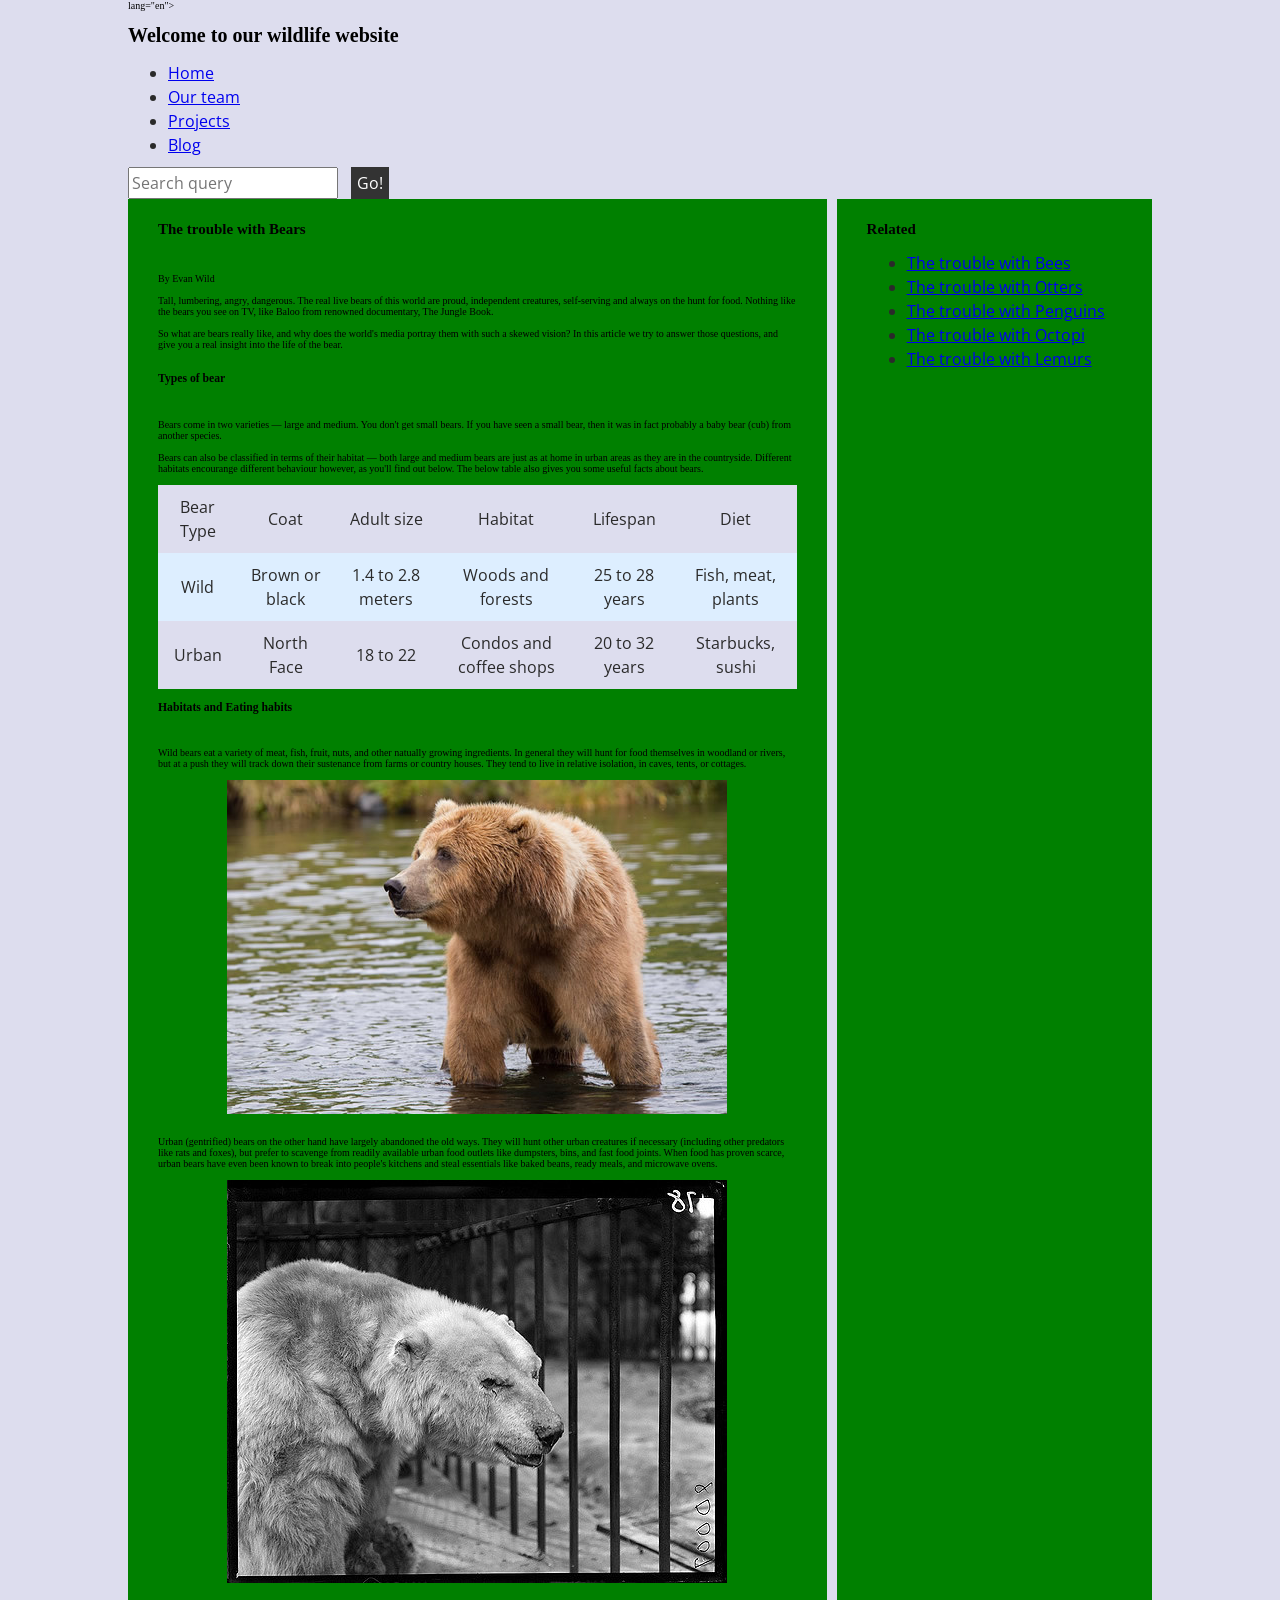
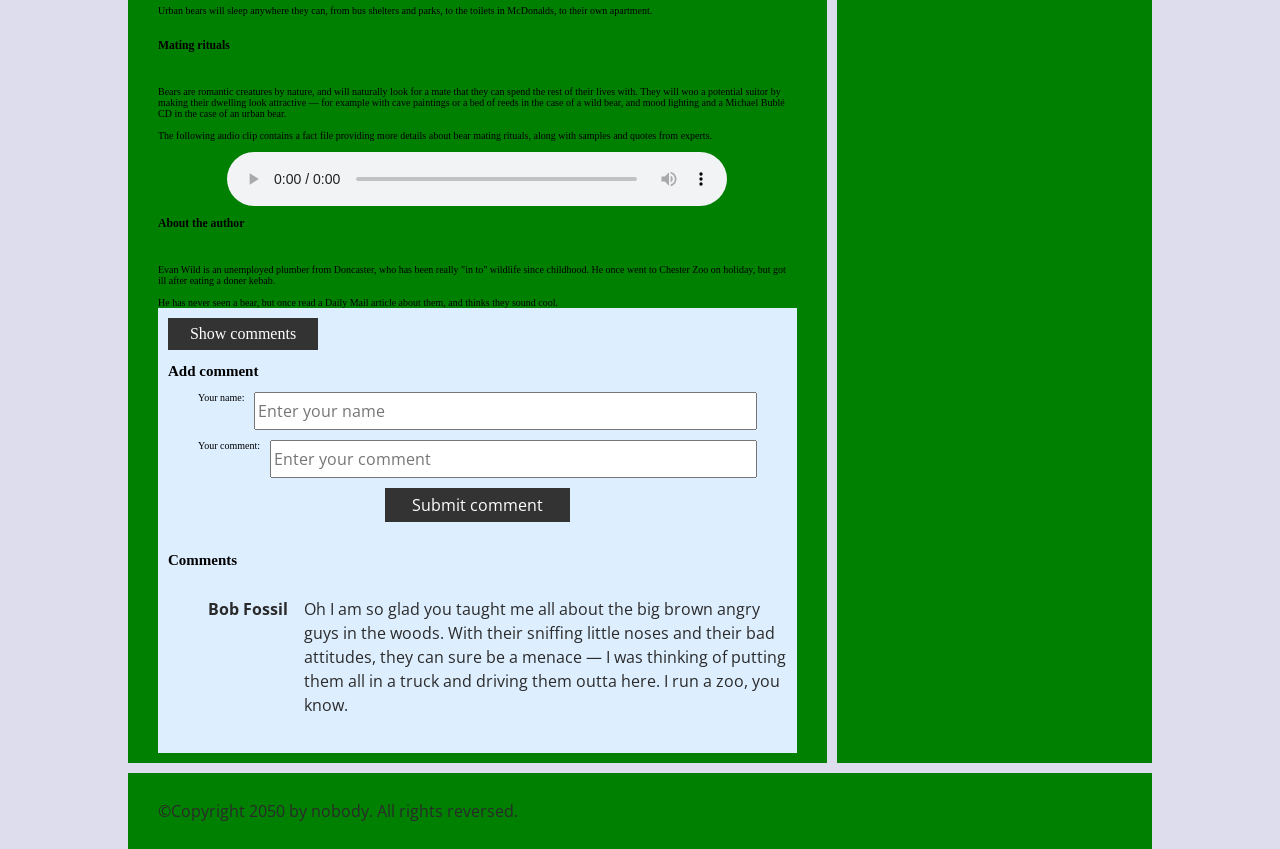
==== lab5/index.html @ 007a6f77 "Added alt text to all images for accessibility" ====
<!-- 
Name: Anjy Alassaf
File: index.html 
Date: April 20,2026 
Description: Accessibility troubleshooting page 
-->

<!DOCTYPE html>
<html> lang="en">
  <head>
    <meta charset="utf-8">

    <title>Accessibility assessment</title>
    <link href="https://fonts.googleapis.com/css?family=Open+Sans+Condensed:300|Sonsie+One" rel="stylesheet" type="text/css">
    <link rel="stylesheet" href="style.css">

    <!-- the below three lines are a fix to get HTML5 semantic elements working in old versions of Internet Explorer-->
    <!--[if lt IE 9]>
      <script src="http://html5shiv.googlecode.com/svn/trunk/html5.js"></script>
    <![endif]-->
  </head>

  <body>
    <div class="header">
      <h1>Welcome to our wildlife website</h1>
    </div>

    <nav>
      <ul>
        <li><a href="#">Home</a></li>
        <li><a href="#">Our team</a></li>
        <li><a href="#">Projects</a></li>
        <li><a href="#">Blog</a></li>
      </ul>

      <form class="search">
        <label for="search" class="visually-hidden">Search</label>
        <input type="search" id="search" name="q" placeholder="Search query">
        <input type="submit" value="Go!">
      </form>
    </nav>

    <main>
      <article>
        <h2>The trouble with Bears</h2>
        <br><br>
        By Evan Wild
        <br><br>
        Tall, lumbering, angry, dangerous. The real live bears of this world are proud, independent creatures, self-serving and always on the hunt for food. Nothing like the bears you see on TV, like Baloo from renowned documentary, The Jungle Book.
        <br><br>
        So what are bears really like, and why does the world's media portray them with such a skewed vision? In this article we try to answer those questions, and give you a real insight into the life of the bear.
        <br><br>
        <h3>Types of bear</h3>
        <br><br>
        Bears come in two varieties — large and medium. You don't get small bears. If you have seen a small bear, then it was in fact probably a baby bear (cub) from another species.
        <br><br>
        Bears can also be classified in terms of their habitat — both large and medium bears are just as at home in urban areas as they are in the countryside. Different habitats encourange different behaviour however, as you'll find out below. The below table also gives you some useful facts about bears.
        <br><br>
        <table>
          <thead>
            <tr>
              <td>Bear Type</td>
              <td>Coat</td>
              <td>Adult size</td>
              <td>Habitat</td>
              <td>Lifespan</td>
              <td>Diet</td>
            </tr>
          </thead>
          <tbody>
            <tr>
              <td>Wild</td>
              <td>Brown or black</td>
              <td>1.4 to 2.8 meters</td>
              <td>Woods and forests</td>
              <td>25 to 28 years</td>
              <td>Fish, meat, plants</td>
            </tr>
            <tr>
              <td>Urban</td>
              <td>North Face</td>
              <td>18 to 22</td>
              <td>Condos and coffee shops</td>
              <td>20 to 32 years</td>
              <td>Starbucks, sushi</td>
            </tr>
          </tbody>
        </table>

        <h3>Habitats and Eating habits</h3>
        <br><br>
        Wild bears eat a variety of meat, fish, fruit, nuts, and other natually growing ingredients. In general they will hunt for food themselves in woodland or rivers, but at a push they will track down their sustenance from farms or country houses. They tend to live in relative isolation, in caves, tents, or cottages.
        <br><br>
        <img src="./images-audios/wild-bear.jpg" alt="Wild bear in forest">
        <br><br>
        Urban (gentrified) bears on the other hand have largely abandoned the old ways. They will hunt other urban creatures if necessary (including other predators like rats and foxes), but prefer to scavenge from readily available urban food outlets like dumpsters, bins, and fast food joints. When food has proven scarce, urban bears have even been known to break into people's kitchens and steal essentials like baked beans, ready meals, and microwave ovens.
        <br><br>
        <img src="./images-audios/urban-bear.jpg" alt="Urban bear in city environment">
        <br><br>
        Urban bears will sleep anywhere they can, from bus shelters and parks, to the toilets in McDonalds, to their own apartment.
        <br><br>
        <h3>Mating rituals</h3>
        <br><br>
        Bears are romantic creatures by nature, and will naturally look for a mate that they can spend the rest of their lives with. They will woo a potential suitor by making their dwelling look attractive — for example with cave paintings or a bed of reeds in the case of a wild bear, and mood lighting and a Michael Bublé CD in the case of an urban bear.
        <br><br>
        The following audio clip contains a fact file providing more details about bear mating rituals, along with samples and quotes from experts.
        <br><br>
        <audio controls>
          <source src="media/bear.mp3" type="audio/mp3">
          <source src="media/bear.ogg" type="audio/ogg">
          <p>It looks like your browser doesn't support HTML5 audio players.</p>
        </audio>

        <aside>

          <h3>About the author</h3>
        <br><br>
          Evan Wild is an unemployed plumber from Doncaster, who has been really "in to" wildlife since childhood. He once went to Chester Zoo on holiday, but got ill after eating a doner kebab.
        <br><br>
          He has never seen a bear, but once read a Daily Mail article about them, and thinks they sound cool.

        </aside>
        <section class="comments">
          <div class="show-hide">Show comments</div>

          <div class="comment-wrapper">

            <h2>Add comment</h2>

            <form class="comment-form">
              <div class="flex-pair">
                Your name:
                <input type="text" name="name" id="name" placeholder="Enter your name">
              </div>
              <div class="flex-pair">
                Your comment:
                <input type="text" name="comment" id="comment" placeholder="Enter your comment">
              </div>
              <div>
                <input type="submit" value="Submit comment">
              </div>
            </form>

            <h2>Comments</h2>

            <ul class="comment-container">

              <li>

                <p>Bob Fossil</p>

                <p>Oh I am so glad you taught me all about the big brown angry guys in the woods. With their sniffing little noses and their bad attitudes, they can sure be a menace — I was thinking of putting them all in a truck and driving them outta here. I run a zoo, you know.</p>

              </li>

            </ul>

          </div>
        </section>
      </article>

      <div class="secondary">
        <h2>Related</h2>

        <ul>
          <li><a href="#">The trouble with Bees</a></li>
          <li><a href="#">The trouble with Otters</a></li>
          <li><a href="#">The trouble with Penguins</a></li>
          <li><a href="#">The trouble with Octopi</a></li>
          <li><a href="#">The trouble with Lemurs</a></li>
        </ul>
      </div>
    </main>

    <footer>
      <p>©Copyright 2050 by nobody. All rights reversed.</p>
    </footer>

    <script src="main.js"></script>

  </body>
</html>
---- lab5/style.css ----
/* || General setup */

html, body {
  margin: 0;
  padding: 0;
}

html {
  font-size: 10px;
  background-color: #dde;
}

body {
  width: 80%;
  min-width: 1024px;
  margin: 0 auto;
}

/* || typography */

font[size="7"], font[size="6"], font[size="5"] {
  font-family: 'Sonsie One', cursive;
  color: #2a2a2a;
}

p, input, li, table, label {
  font-family: 'Open Sans Condensed', sans-serif;
  color: #2a2a2a;
}

font[size="7"] {
  font-size: 4rem;
  text-align: center;
  color: white;
  text-shadow: 2px 2px 10px black;
}

font[size="6"] {
  font-size: 3rem;
  text-align: center;
}

font[size="5"] {
  font-size: 2.2rem;
}

p, li, table {
  font-size: 1.6rem;
  line-height: 1.5;
}

/* || header layout */

div[class="nav"], article, footer, .secondary {
  background-color: green;
}

article, footer, .secondary {
  padding: 10px 30px;
}

article {
  margin-right: 10px;
}

div[class="nav"] {
  height: 50px;
  background-color: ff80ff;
  display: flex;
  padding: 1% 0;
  margin-bottom: 10px;
}

div[class="nav"] ul {
  padding: 0;
  list-style-type: none;
  flex: 2;
  display: flex;
}

div[class="nav"] li {
  display: inline;
  text-align: center;
  flex: 1;
}

div[class="nav"] a {
  display: inline-block;
  font-size: 2rem;
  text-transform: uppercase;
  text-decoration: none;
  color: black;
}

div[class="nav"] .search {
  flex: 1;
  display: flex;
  align-items: center;
  height: 100%;
  padding: 0 2em;
}

.search input {
  font-size: 1.6rem;
  height: 32px;
}

.search input[type="search"] {
  flex: 3;
}

.search input[type="submit"] {
  flex: 1;
  margin-left: 1rem;
  background: #333;
  border: 0;
  color: white;
}

/* || main layout */

main {
  display: flex;
}

article {
  flex: 5;
}

.secondary {
  flex: 2;
}

footer {
  margin-top: 10px;
}

/* Table styling */

table {
  width: 100%;
  background-color: #dde;
  border-collapse: collapse;
}

th, td {
  padding: 10px;
}

td {
  text-align: center;
}

th[scope="col"] {
  border-bottom: 1px solid black;
}

tbody tr:nth-child(odd) {
  background-color: #def;
}

/* styling content images and audio */

img, audio {
  display: block;
  margin: 0 auto;
}

audio {
  width: 500px;
}

/* Comments styling */

.comments {
  background-color: #def;
  padding: 10px;
}

.show-hide {
  cursor: pointer;
}

.comments font[size="6"] {
  font-size: 2rem;
}

.comments font[size="6"]:nth-of-type(2) {
  margin-bottom: 0;
}

.comment-form {
  margin-bottom: 3rem;
}

.comment-form .flex-pair {
  display: flex;
  padding: 0 3rem 1rem;
}

.comment-form label {
  align-self: center;
  flex: 2;
  text-align: right;
}

.comment-form input {
  margin-left: 1rem;
  flex: 6;
}

.show-hide {
  text-align: center;
  width: 150px;
}

.comment-form input, .comment-form label, .show-hide {
  font-size: 1.6rem;
  line-height: 32px;
}

.comment-form input[type="submit"], .show-hide {
  background: #333;
  border: 0;
  color: white;
}

.comment-form input[type="submit"] {
  width: 30%;
  display: block;
  margin: 0 auto;
}

.comment-container {
  margin-top: 0;
}

.comment-container li {
  list-style-type: none;
  display: flex;
}

.comment-container li p:nth-child(1) {
  flex: 1;
  font-weight: bold;
}

.comment-container li p:nth-child(2) {
  flex: 5;
}

.visually-hidden {
  position: absolute;
  left: -9999px;
}
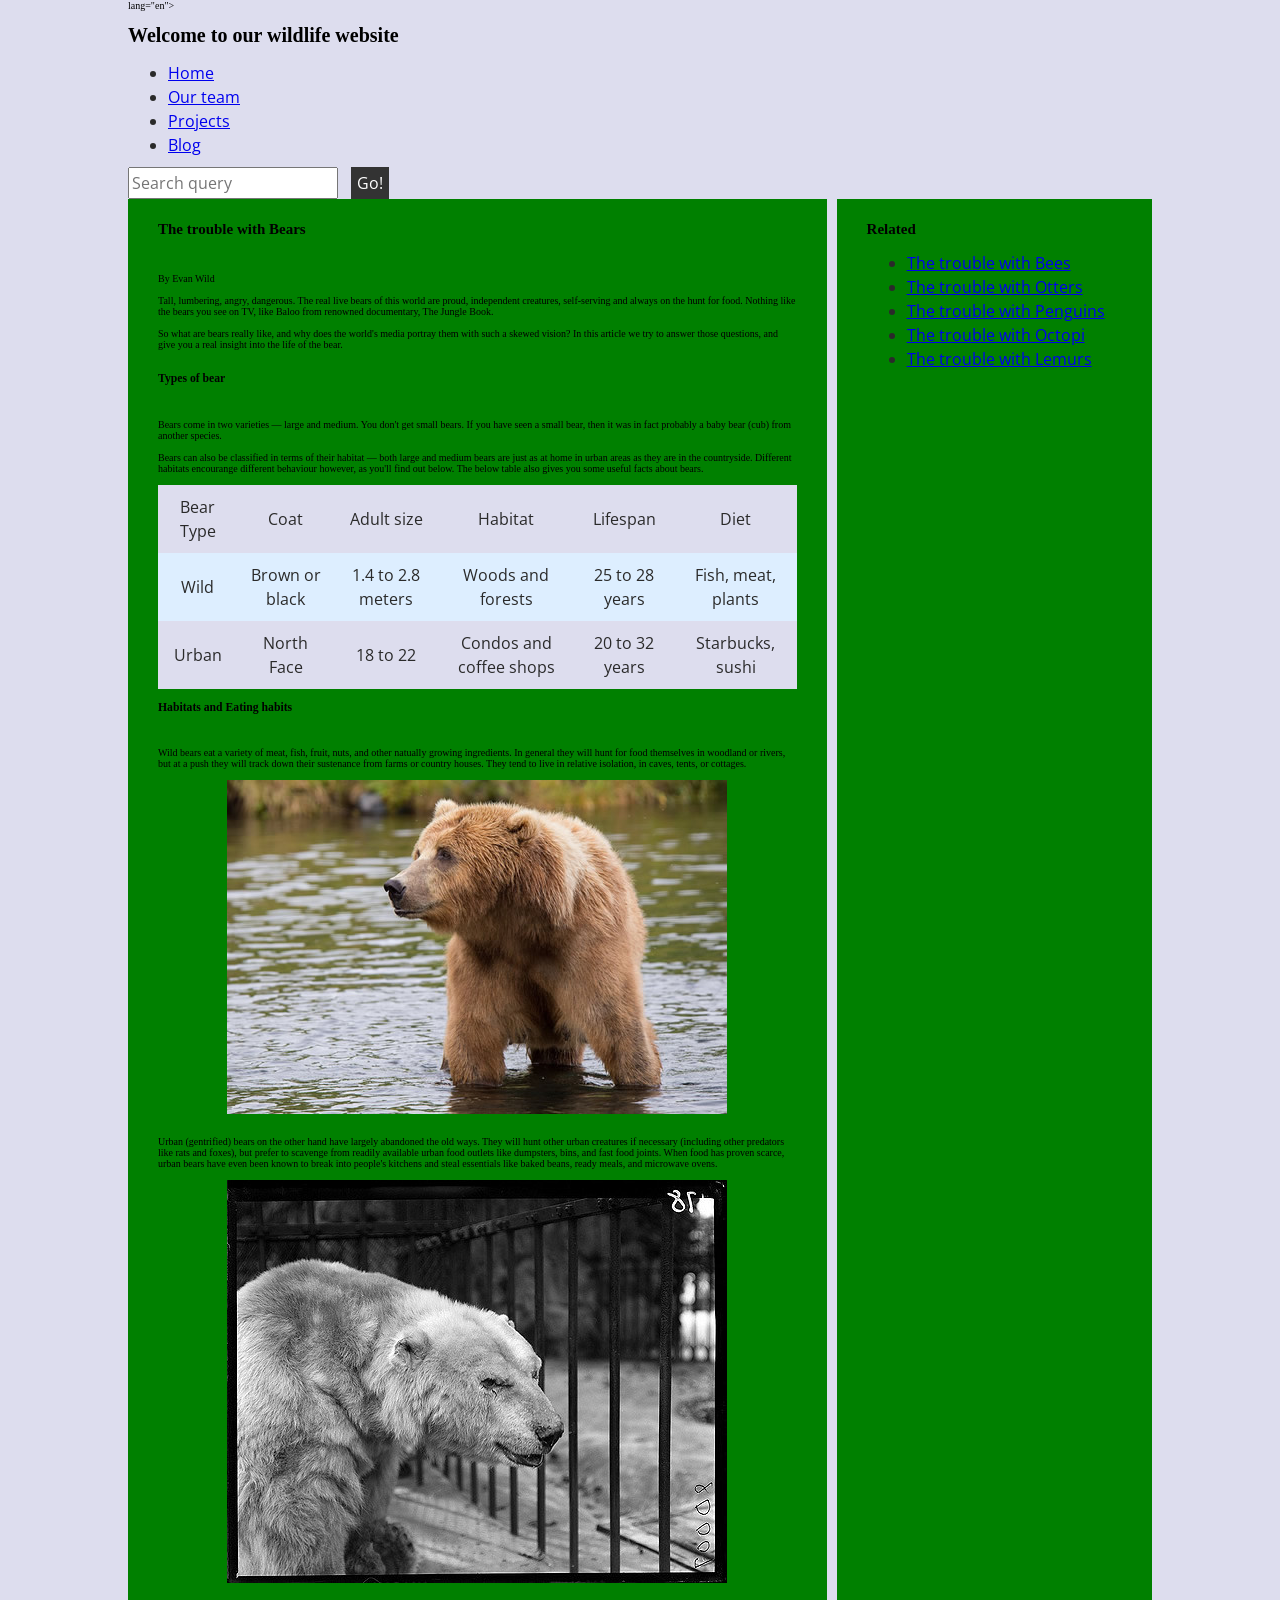
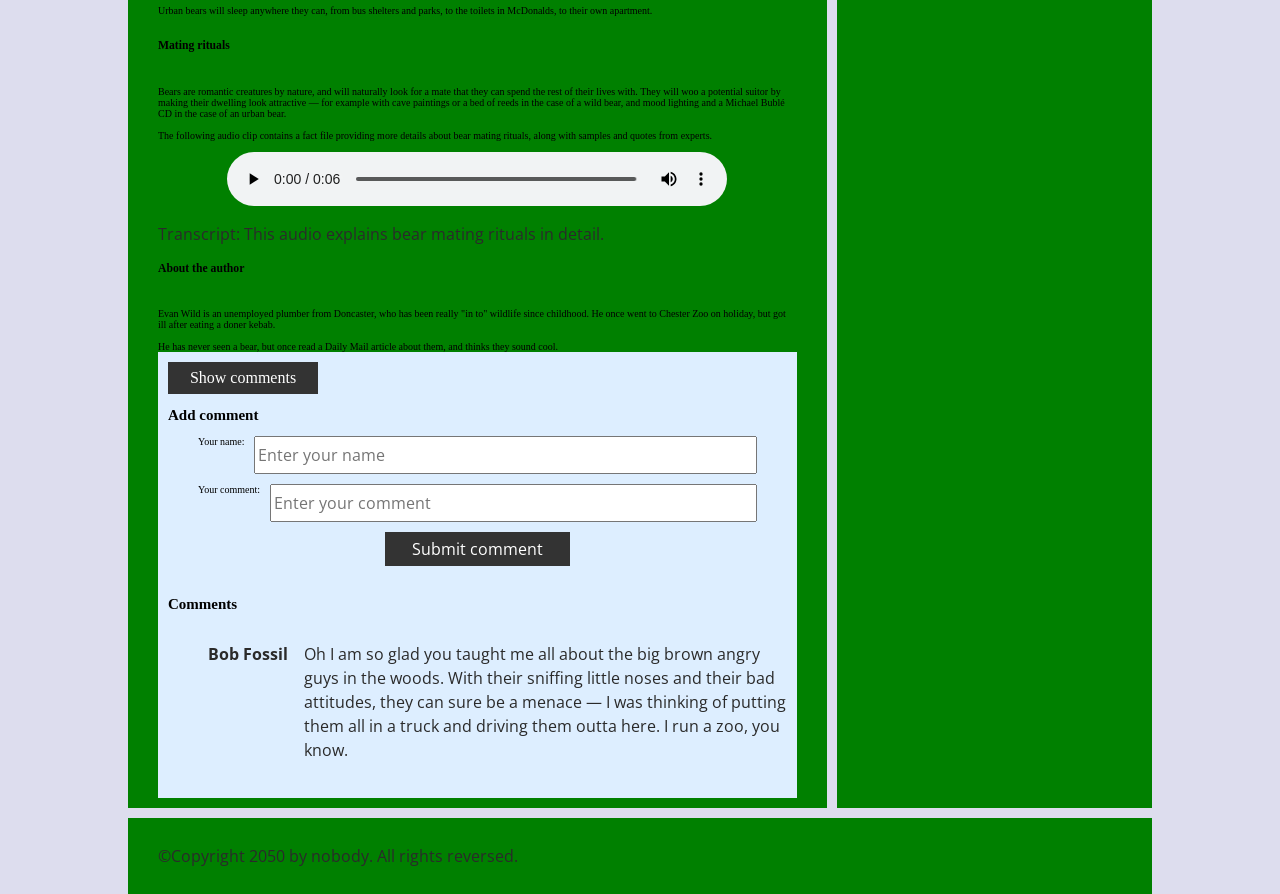
==== commit 620eb82d: "Improved audio accessibility with transcript and fallback link" ====
--- a/lab5/index.html
+++ b/lab5/index.html
@@ -106,10 +106,17 @@
         The following audio clip contains a fact file providing more details about bear mating rituals, along with samples and quotes from experts.
         <br><br>
         <audio controls>
-          <source src="media/bear.mp3" type="audio/mp3">
-          <source src="media/bear.ogg" type="audio/ogg">
-          <p>It looks like your browser doesn't support HTML5 audio players.</p>
+          <source src="./images-audios/bear.mp3" type="audio/mp3">
+          <source src="./images-audios/bear.ogg" type="audio/ogg">
+
+          <p>
+            Your browser does not support audio playback.  
+            <a href="./images-audios/bear.mp3">Download the audio file</a>
+        </p>
         </audio>
+        <p>
+          Transcript: This audio explains bear mating rituals in detail.
+        </p>
 
         <aside>
 
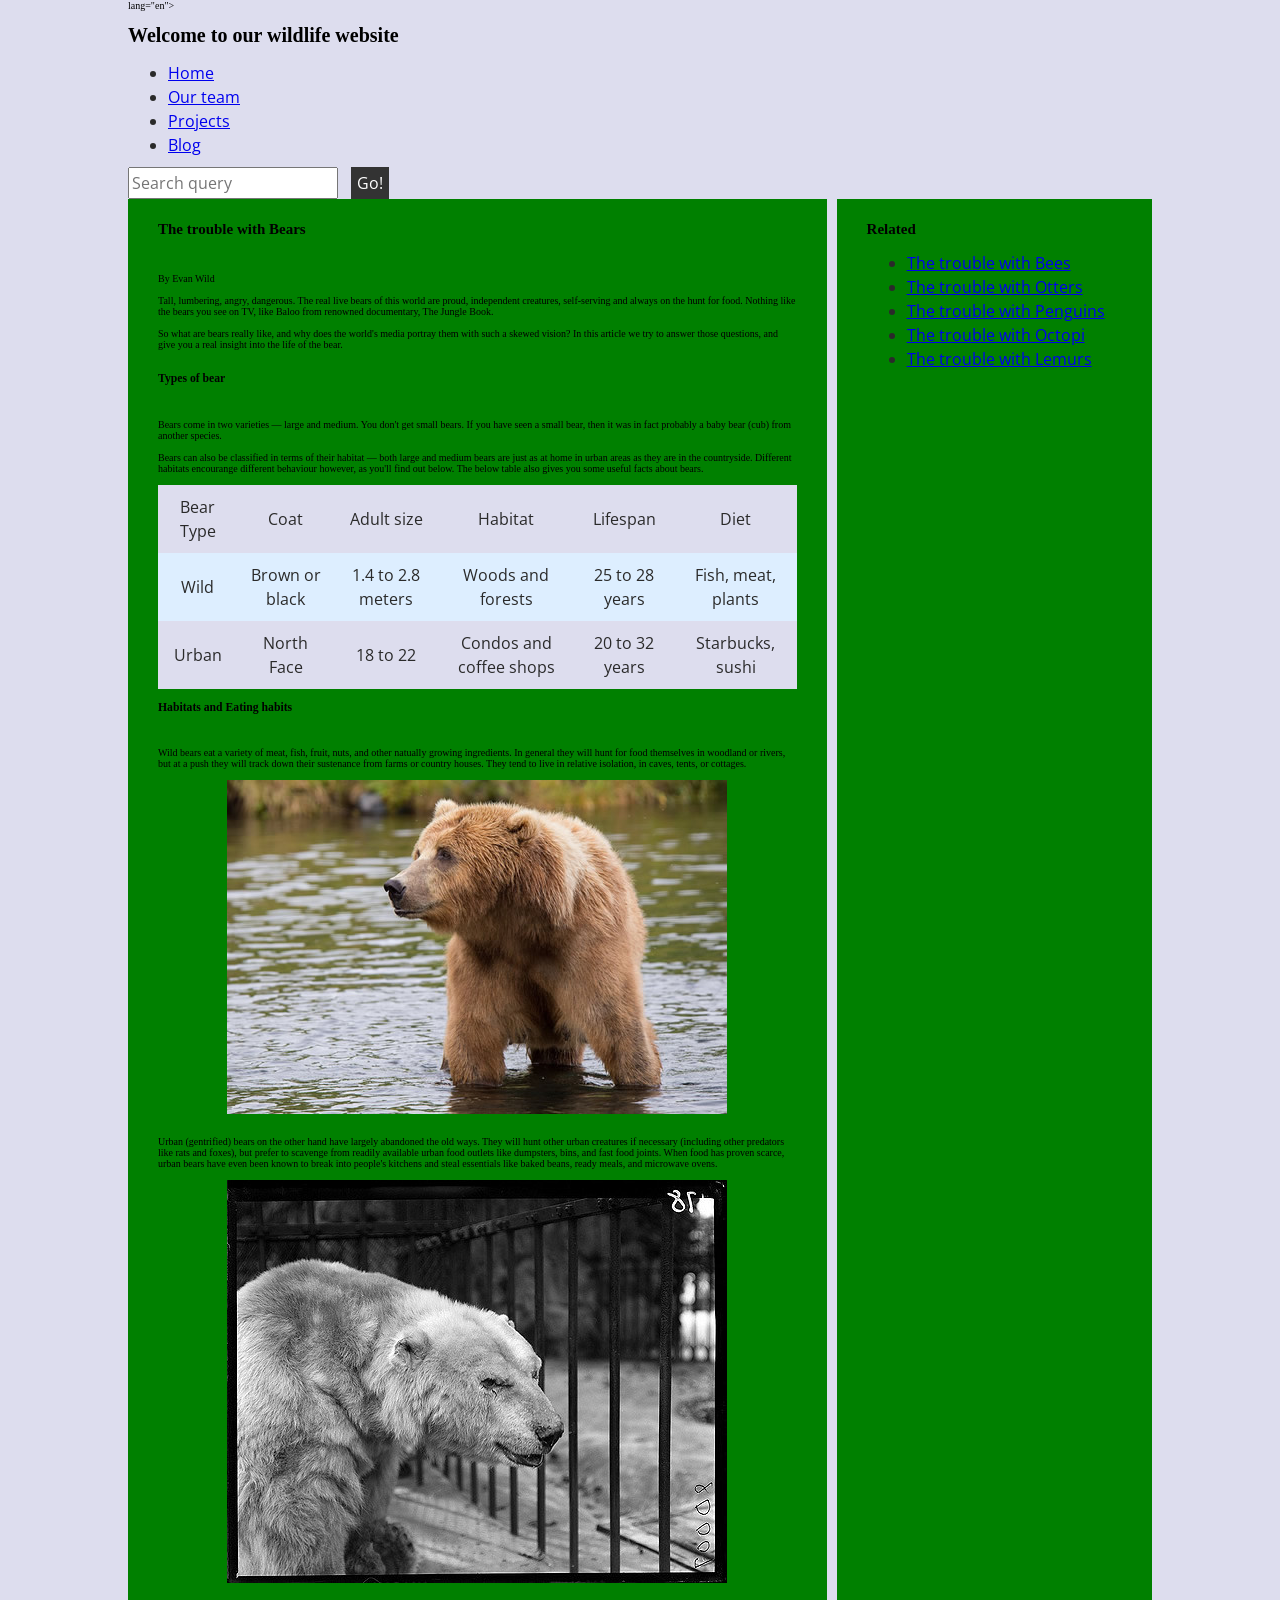
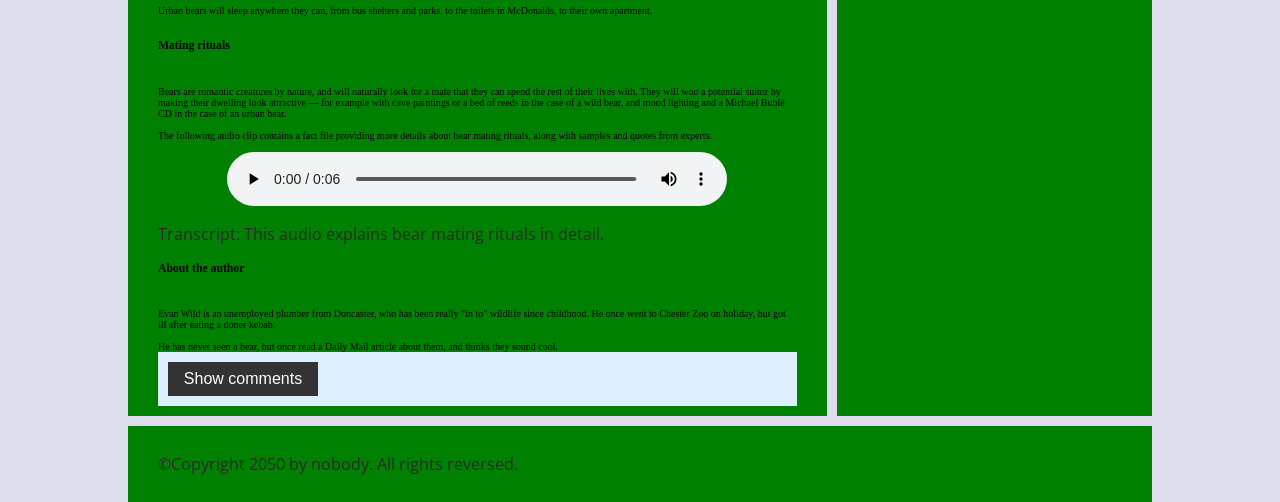
==== commit c74dd47d: "Improved comments toggle accessibility and keyboard support" ====
--- a/lab5/index.html
+++ b/lab5/index.html
@@ -128,7 +128,7 @@
 
         </aside>
         <section class="comments">
-          <div class="show-hide">Show comments</div>
+          <button class="show-hide"  aria-expanded="false">Show comments</button>
 
           <div class="comment-wrapper">
 
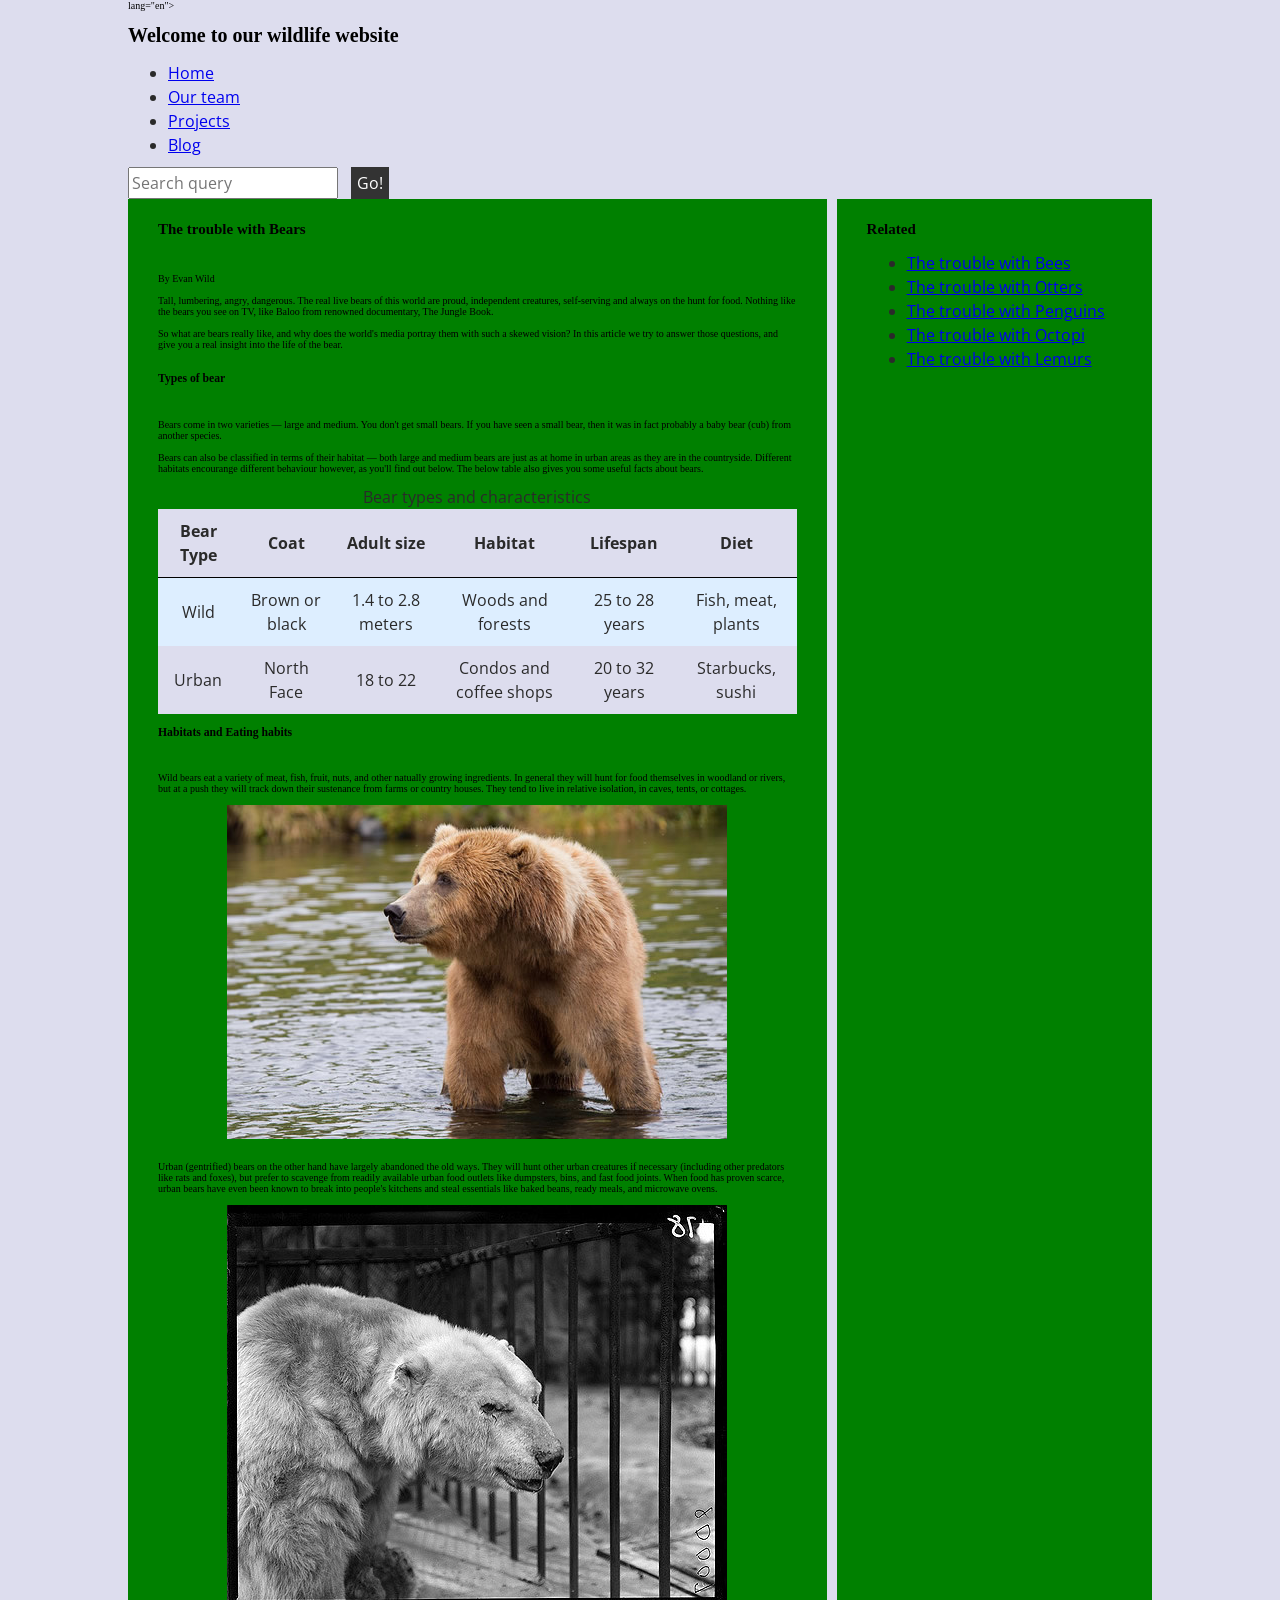
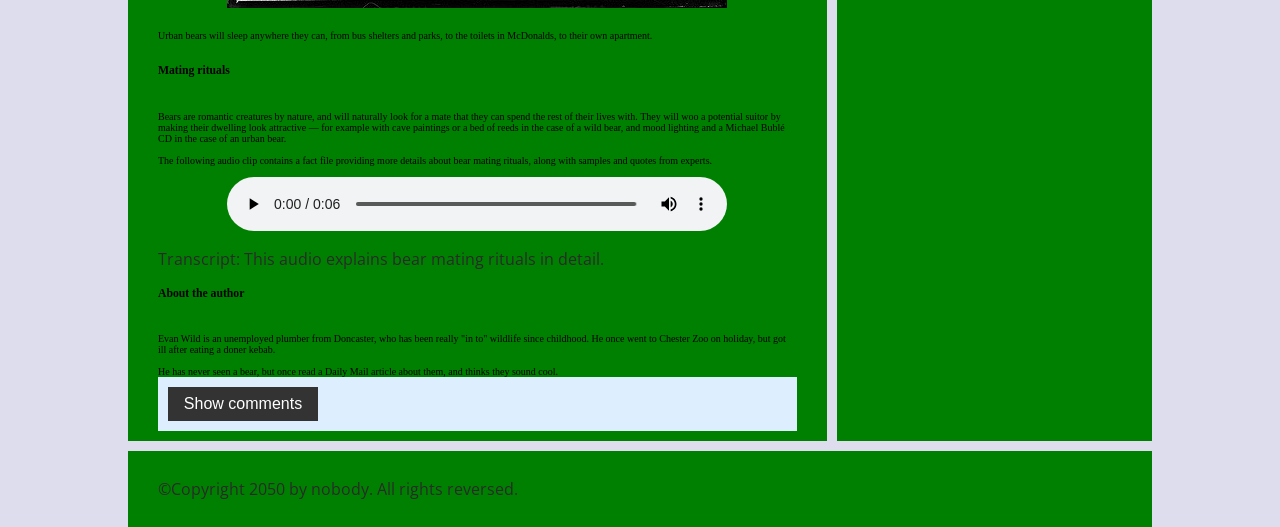
==== commit ed77f762: "Improved table accessibility with proper headers and caption" ====
--- a/lab5/index.html
+++ b/lab5/index.html
@@ -57,14 +57,16 @@
         Bears can also be classified in terms of their habitat — both large and medium bears are just as at home in urban areas as they are in the countryside. Different habitats encourange different behaviour however, as you'll find out below. The below table also gives you some useful facts about bears.
         <br><br>
         <table>
+            <caption>Bear types and characteristics</caption>
+
           <thead>
             <tr>
-              <td>Bear Type</td>
-              <td>Coat</td>
-              <td>Adult size</td>
-              <td>Habitat</td>
-              <td>Lifespan</td>
-              <td>Diet</td>
+              <th scope="col">Bear Type</th>
+              <th scope="col">Coat</th>
+              <th scope="col">Adult size</th>
+              <th scope="col">Habitat</th>
+              <th scope="col">Lifespan</th>
+              <th scope="col">Diet</th>
             </tr>
           </thead>
           <tbody>
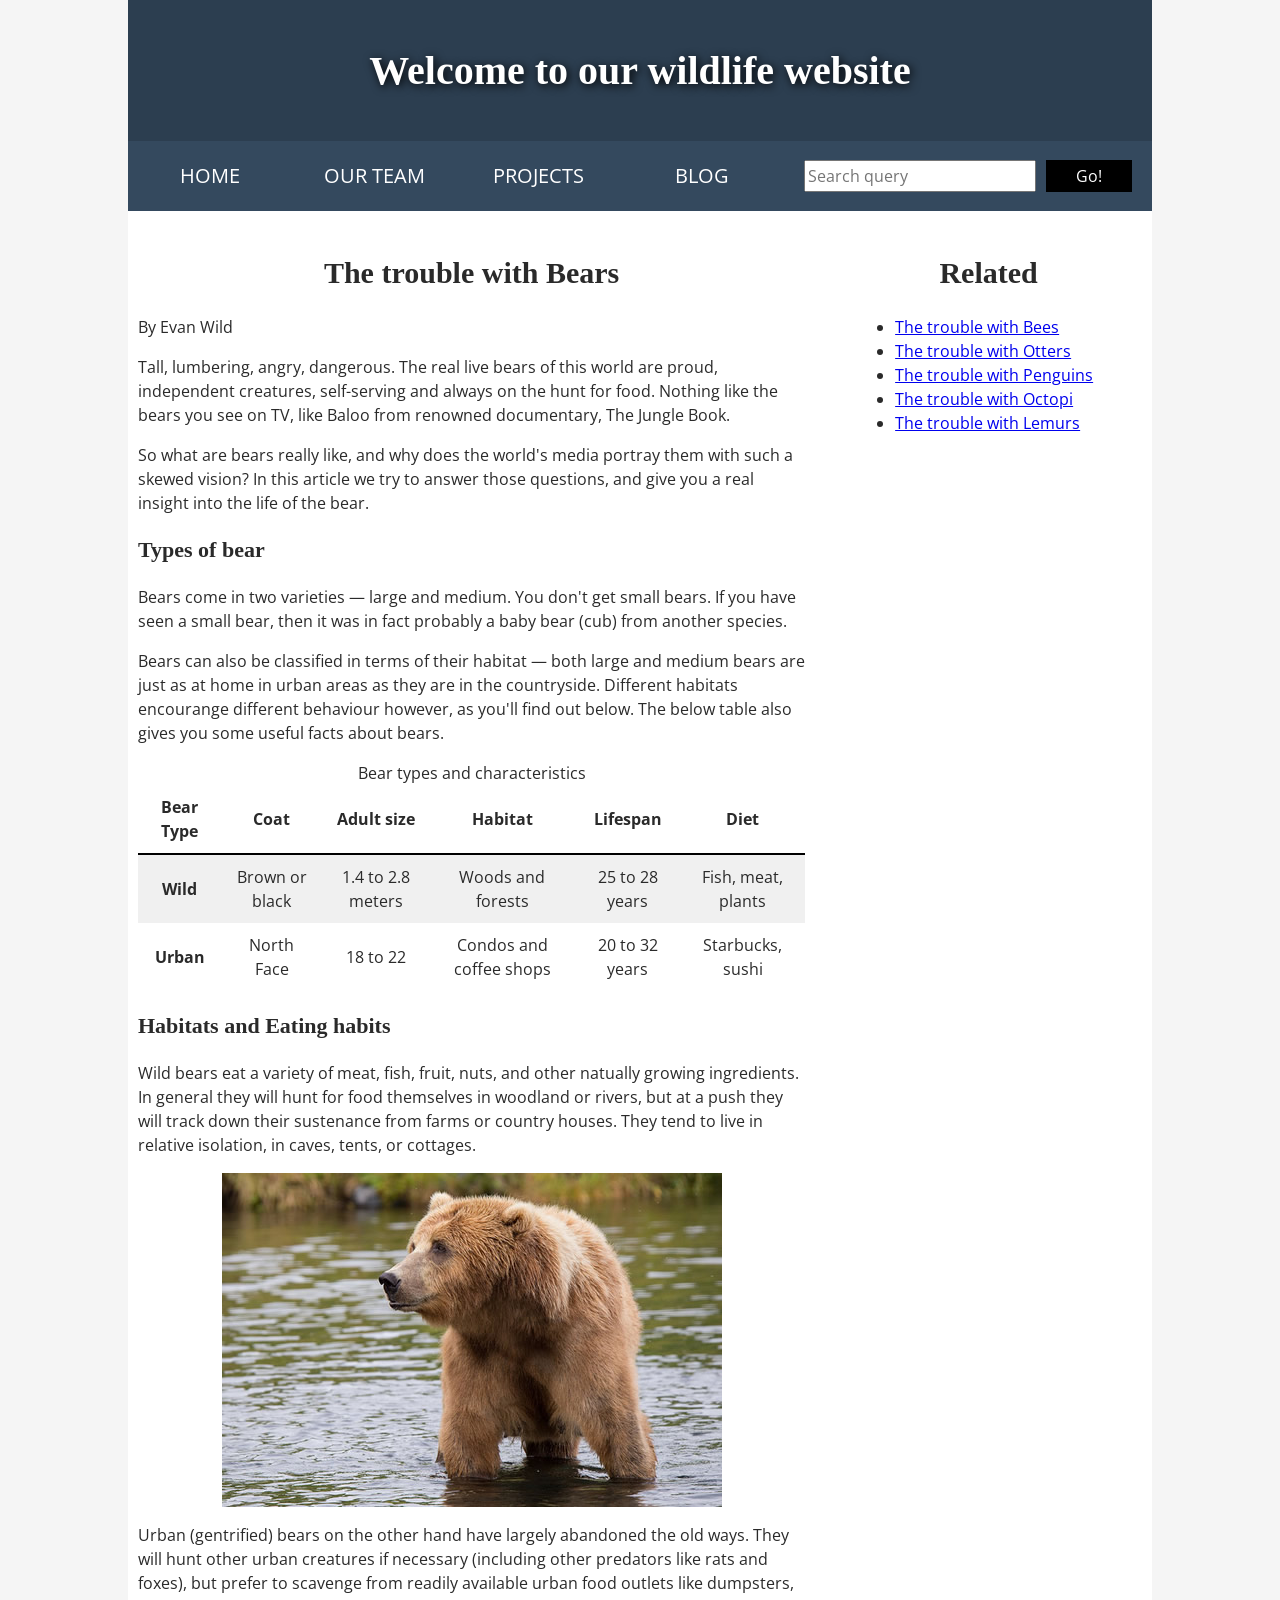
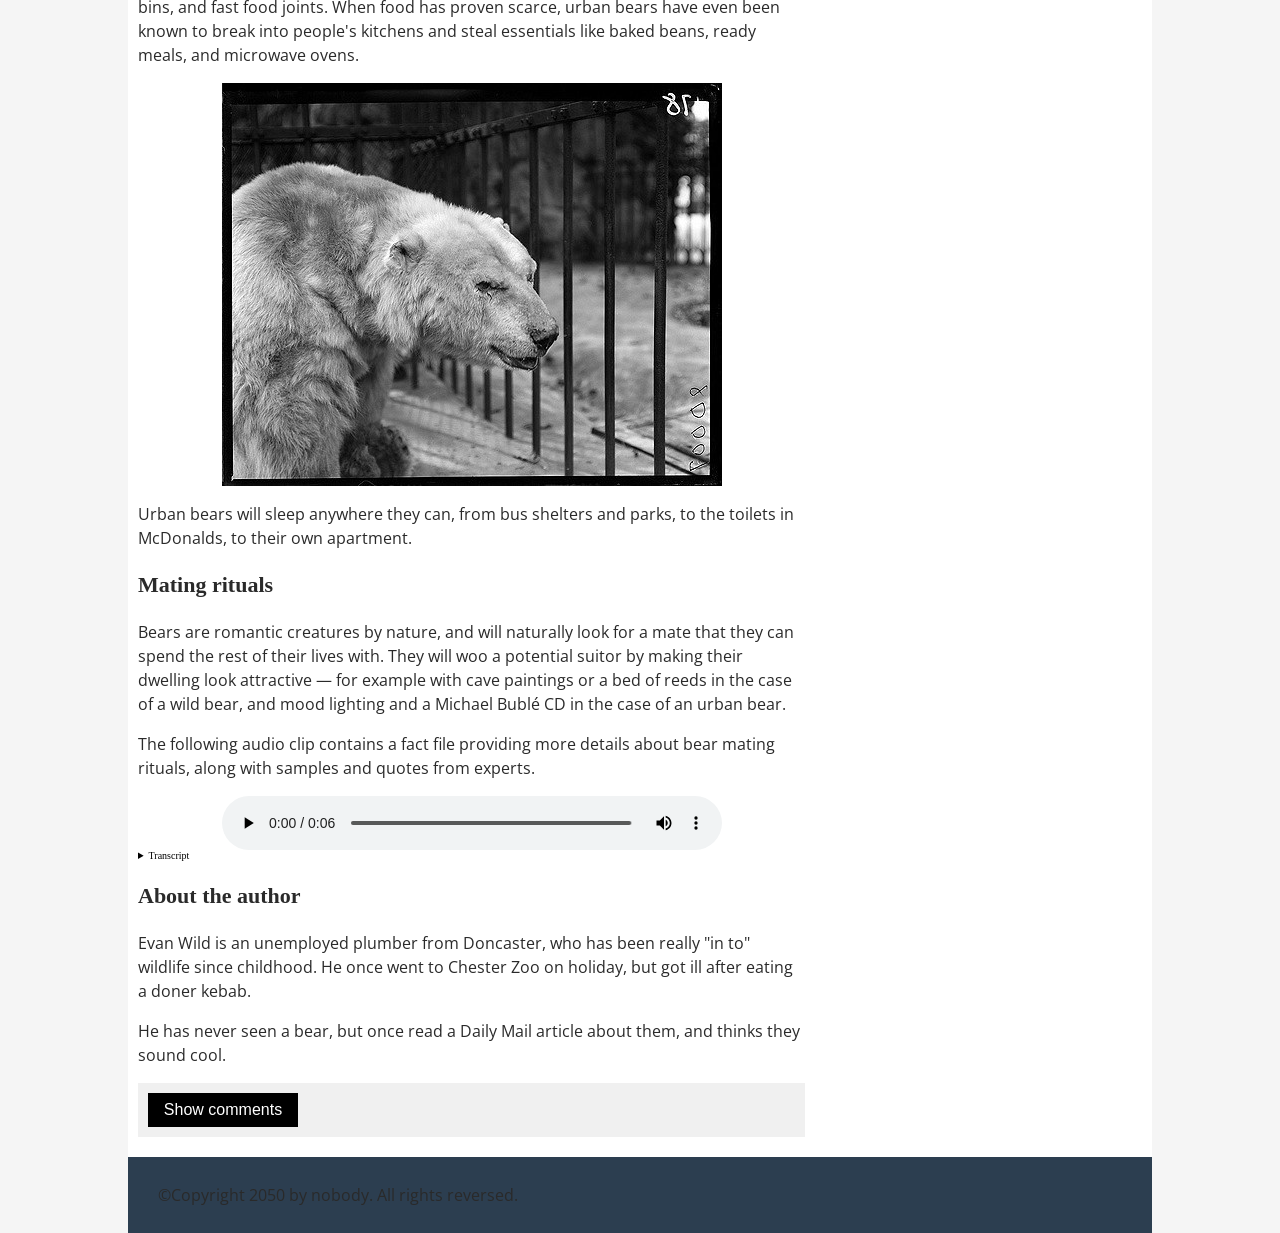
==== commit 3e2c444a: "Done" ====
--- a/lab5/index.html
+++ b/lab5/index.html
@@ -1,12 +1,12 @@
 <!-- 
 Name: Anjy Alassaf
 File: index.html 
-Date: April 20,2026 
+Date: April 20, 2026 
 Description: Accessibility troubleshooting page 
 -->
 
 <!DOCTYPE html>
-<html> lang="en">
+<html lang="en">
   <head>
     <meta charset="utf-8">
 
@@ -21,9 +21,12 @@
   </head>
 
   <body>
-    <div class="header">
+
+    <a href="main" class="visually-hidden">Skip to main content</a>
+
+    <header class="header">
       <h1>Welcome to our wildlife website</h1>
-    </div>
+    </header>
 
     <nav>
       <ul>
@@ -43,19 +46,25 @@
     <main>
       <article>
         <h2>The trouble with Bears</h2>
-        <br><br>
-        By Evan Wild
-        <br><br>
+
+        <p>By Evan Wild</p>
+        <p>
         Tall, lumbering, angry, dangerous. The real live bears of this world are proud, independent creatures, self-serving and always on the hunt for food. Nothing like the bears you see on TV, like Baloo from renowned documentary, The Jungle Book.
-        <br><br>
+        </p>
+        <p>
         So what are bears really like, and why does the world's media portray them with such a skewed vision? In this article we try to answer those questions, and give you a real insight into the life of the bear.
-        <br><br>
+        </p>
+
         <h3>Types of bear</h3>
-        <br><br>
+
+        <p>
         Bears come in two varieties — large and medium. You don't get small bears. If you have seen a small bear, then it was in fact probably a baby bear (cub) from another species.
-        <br><br>
+        </p>
+
+        <p>
         Bears can also be classified in terms of their habitat — both large and medium bears are just as at home in urban areas as they are in the countryside. Different habitats encourange different behaviour however, as you'll find out below. The below table also gives you some useful facts about bears.
-        <br><br>
+        </p>
+
         <table>
             <caption>Bear types and characteristics</caption>
 
@@ -71,7 +80,7 @@
           </thead>
           <tbody>
             <tr>
-              <td>Wild</td>
+              <th scope="row">Wild</th>
               <td>Brown or black</td>
               <td>1.4 to 2.8 meters</td>
               <td>Woods and forests</td>
@@ -79,7 +88,7 @@
               <td>Fish, meat, plants</td>
             </tr>
             <tr>
-              <td>Urban</td>
+              <th scope="row">Urban</th>
               <td>North Face</td>
               <td>18 to 22</td>
               <td>Condos and coffee shops</td>
@@ -90,43 +99,58 @@
         </table>
 
         <h3>Habitats and Eating habits</h3>
-        <br><br>
-        Wild bears eat a variety of meat, fish, fruit, nuts, and other natually growing ingredients. In general they will hunt for food themselves in woodland or rivers, but at a push they will track down their sustenance from farms or country houses. They tend to live in relative isolation, in caves, tents, or cottages.
-        <br><br>
+        <p>
+          Wild bears eat a variety of meat, fish, fruit, nuts, and other natually growing ingredients. In general they will hunt for food themselves in woodland or rivers, but at a push they will track down their sustenance from farms or country houses. They tend to live in relative isolation, in caves, tents, or cottages.
+        </p>
+        
         <img src="./images-audios/wild-bear.jpg" alt="Wild bear in forest">
-        <br><br>
-        Urban (gentrified) bears on the other hand have largely abandoned the old ways. They will hunt other urban creatures if necessary (including other predators like rats and foxes), but prefer to scavenge from readily available urban food outlets like dumpsters, bins, and fast food joints. When food has proven scarce, urban bears have even been known to break into people's kitchens and steal essentials like baked beans, ready meals, and microwave ovens.
-        <br><br>
+        
+        <p>
+          Urban (gentrified) bears on the other hand have largely abandoned the old ways. They will hunt other urban creatures if necessary (including other predators like rats and foxes), but prefer to scavenge from readily available urban food outlets like dumpsters, bins, and fast food joints. When food has proven scarce, urban bears have even been known to break into people's kitchens and steal essentials like baked beans, ready meals, and microwave ovens.
+        </p>
+        
         <img src="./images-audios/urban-bear.jpg" alt="Urban bear in city environment">
-        <br><br>
-        Urban bears will sleep anywhere they can, from bus shelters and parks, to the toilets in McDonalds, to their own apartment.
-        <br><br>
+        <p>
+          Urban bears will sleep anywhere they can, from bus shelters and parks, to the toilets in McDonalds, to their own apartment.
+        </p>
+        
         <h3>Mating rituals</h3>
-        <br><br>
-        Bears are romantic creatures by nature, and will naturally look for a mate that they can spend the rest of their lives with. They will woo a potential suitor by making their dwelling look attractive — for example with cave paintings or a bed of reeds in the case of a wild bear, and mood lighting and a Michael Bublé CD in the case of an urban bear.
-        <br><br>
-        The following audio clip contains a fact file providing more details about bear mating rituals, along with samples and quotes from experts.
-        <br><br>
+        <p>
+          Bears are romantic creatures by nature, and will naturally look for a mate that they can spend the rest of their lives with. They will woo a potential suitor by making their dwelling look attractive — for example with cave paintings or a bed of reeds in the case of a wild bear, and mood lighting and a Michael Bublé CD in the case of an urban bear.
+        </p>
+
+        <p>
+          The following audio clip contains a fact file providing more details about bear mating rituals, along with samples and quotes from experts.
+        </p>
+    
         <audio controls>
           <source src="./images-audios/bear.mp3" type="audio/mp3">
           <source src="./images-audios/bear.ogg" type="audio/ogg">
-
+        
           <p>
             Your browser does not support audio playback.  
             <a href="./images-audios/bear.mp3">Download the audio file</a>
-        </p>
+          </p>
         </audio>
-        <p>
-          Transcript: This audio explains bear mating rituals in detail.
-        </p>
+        
+
+        <details>
+          <summary>Transcript</summary> 
+          <p>
+            This audio explains bear mating rituals in detail.
+          </p>
+        </details>
 
         <aside>
 
           <h3>About the author</h3>
-        <br><br>
+        <p>
           Evan Wild is an unemployed plumber from Doncaster, who has been really "in to" wildlife since childhood. He once went to Chester Zoo on holiday, but got ill after eating a doner kebab.
-        <br><br>
+        </p>
+
+        <p>
           He has never seen a bear, but once read a Daily Mail article about them, and thinks they sound cool.
+        </p>
 
         </aside>
         <section class="comments">
@@ -138,13 +162,15 @@
 
             <form class="comment-form">
               <div class="flex-pair">
-                Your name:
-                <input type="text" name="name" id="name" placeholder="Enter your name">
+                <label for="name">Your name:</label>
+                <input type="text" id="name" aria-label="Your name">
               </div>
+
               <div class="flex-pair">
-                Your comment:
-                <input type="text" name="comment" id="comment" placeholder="Enter your comment">
+                 <label for="comment">Your comment:</label>
+                <input type="text" id="comment"  aria-label="Your comment">
               </div>
+
               <div>
                 <input type="submit" value="Submit comment">
               </div>
@@ -186,6 +212,12 @@
     </footer>
 
     <script src="main.js"></script>
+    
+    <!-- 
+    Extra accessibility improvements:
+    1. Add a "Skip to main content" link so keyboard users can jump directly to the article.
+    2. Improve color contrast further to make text easier to read for users with low vision.
+    -->
 
   </body>
 </html>
--- a/lab5/style.css
+++ b/lab5/style.css
@@ -7,19 +7,36 @@
 
 html {
   font-size: 10px;
-  background-color: #dde;
+  background-color: #f5f5f5;
 }
 
 body {
   width: 80%;
   min-width: 1024px;
   margin: 0 auto;
+  background-color: white;
 }
 
 /* || typography */
 
-font[size="7"], font[size="6"], font[size="5"] {
+h1 {
   font-family: 'Sonsie One', cursive;
+   font-size: 4rem;
+    text-align: center;
+    color: white;
+    text-shadow: 2px 2px 10px black;
+}
+
+h2 {
+  font-family: 'Sonsie One', cursive;
+  font-size: 3rem;
+  text-align: center;
+  color: #2a2a2a;
+}
+
+h3 {
+  font-family: 'Sonsie One', cursive;
+  font-size: 2.2rem;
   color: #2a2a2a;
 }
 
@@ -28,71 +45,68 @@
   color: #2a2a2a;
 }
 
-font[size="7"] {
-  font-size: 4rem;
-  text-align: center;
-  color: white;
-  text-shadow: 2px 2px 10px black;
-}
-
-font[size="6"] {
-  font-size: 3rem;
-  text-align: center;
-}
-
-font[size="5"] {
-  font-size: 2.2rem;
-}
-
 p, li, table {
   font-size: 1.6rem;
   line-height: 1.5;
 }
 
+
 /* || header layout */
 
-div[class="nav"], article, footer, .secondary {
-  background-color: green;
-}
-
-article, footer, .secondary {
+header {
+  background-color: #2c3e50;
+  padding: 20px;
+}
+
+
+article, .secondary {
+  background-color: #ffffff;
   padding: 10px 30px;
+}
+
+footer {
+  background-color: #2c3e50;
+  color: white;
+  padding: 10px 30px;
+}
+
+article {
+  padding: 10px ;
 }
 
 article {
   margin-right: 10px;
 }
 
-div[class="nav"] {
+nav {
   height: 50px;
-  background-color: ff80ff;
+  background-color: #34495e;
   display: flex;
   padding: 1% 0;
   margin-bottom: 10px;
 }
 
-div[class="nav"] ul {
+nav ul {
   padding: 0;
   list-style-type: none;
   flex: 2;
   display: flex;
 }
 
-div[class="nav"] li {
-  display: inline;
-  text-align: center;
-  flex: 1;
-}
-
-div[class="nav"] a {
+nav li {
+  text-align: center;
+  flex: 1;
+}
+
+nav a {
   display: inline-block;
   font-size: 2rem;
   text-transform: uppercase;
   text-decoration: none;
-  color: black;
-}
-
-div[class="nav"] .search {
+  color: white;
+}
+
+nav .search {
   flex: 1;
   display: flex;
   align-items: center;
@@ -112,7 +126,7 @@
 .search input[type="submit"] {
   flex: 1;
   margin-left: 1rem;
-  background: #333;
+  background: #000;
   border: 0;
   color: white;
 }
@@ -139,7 +153,7 @@
 
 table {
   width: 100%;
-  background-color: #dde;
+  background-color: #ffffff;
   border-collapse: collapse;
 }
 
@@ -152,11 +166,11 @@
 }
 
 th[scope="col"] {
-  border-bottom: 1px solid black;
+  border-bottom: 2px solid black;
 }
 
 tbody tr:nth-child(odd) {
-  background-color: #def;
+  background-color: #f0f0f0
 }
 
 /* styling content images and audio */
@@ -173,20 +187,19 @@
 /* Comments styling */
 
 .comments {
-  background-color: #def;
+  background-color: #f0f0f0;
   padding: 10px;
 }
 
 .show-hide {
   cursor: pointer;
-}
-
-.comments font[size="6"] {
-  font-size: 2rem;
-}
-
-.comments font[size="6"]:nth-of-type(2) {
-  margin-bottom: 0;
+  text-align: center;
+  width: 150px;
+  font-size: 1.6rem;
+  line-height: 32px;
+  background: #000;
+  border: 0;
+  color: white;
 }
 
 .comment-form {
@@ -207,28 +220,18 @@
 .comment-form input {
   margin-left: 1rem;
   flex: 6;
-}
-
-.show-hide {
-  text-align: center;
-  width: 150px;
-}
-
-.comment-form input, .comment-form label, .show-hide {
   font-size: 1.6rem;
   line-height: 32px;
 }
 
-.comment-form input[type="submit"], .show-hide {
-  background: #333;
-  border: 0;
-  color: white;
-}
 
 .comment-form input[type="submit"] {
   width: 30%;
   display: block;
   margin: 0 auto;
+  background: #000;
+  border: 0;
+  color: white;
 }
 
 .comment-container {
